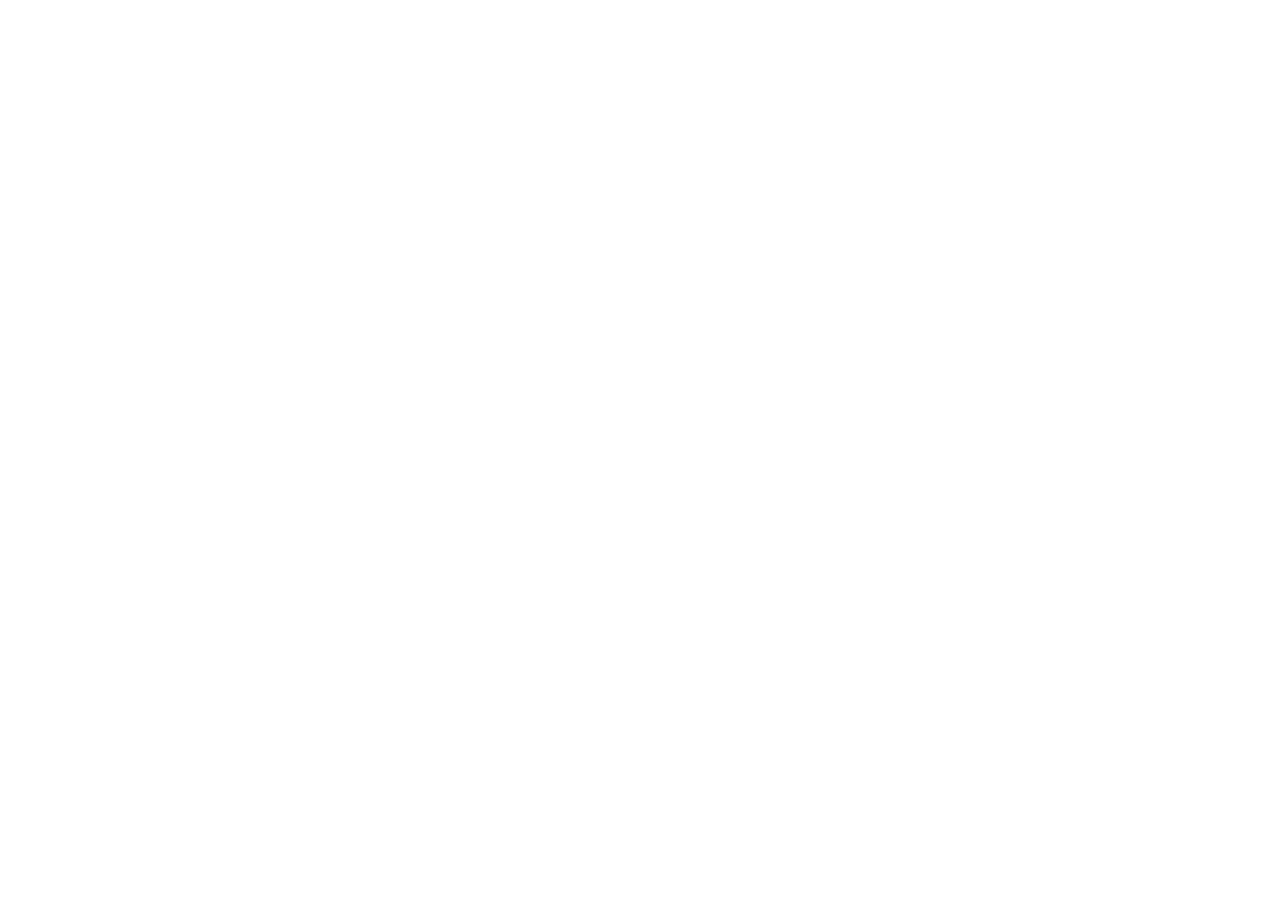
==== Basic/index.html @ 93cb370f "Initial commit with clean .gitignore" ====
<!DOCTYPE html>
<html lang="de">

<head>
    <meta charset="utf-8">
    <meta http-equiv="X-UA-Compatible" content="IE=edge">
    <meta name="viewport" content="width=device-width, initial-scale=1, user-scalable=0">
    <meta name="apple-mobile-web-app-capable" content="yes">
    <meta name="mobile-web-app-capable" content="yes">

    <title>Basic - Portal</title> <!-- enter your own Portal Title for the website at this -->
    <link rel="stylesheet" href="../mastercode/3_11_0/css/masterportal.css">
    <link rel="stylesheet" href=""> <!-- Here you can configure your own fonts as url -->

</head>

<body>
    <div id="masterportal-root"></div>
    <script type="text/javascript" src="../mastercode/3_11_0/js/masterportal.js"></script>
</body>

</html>
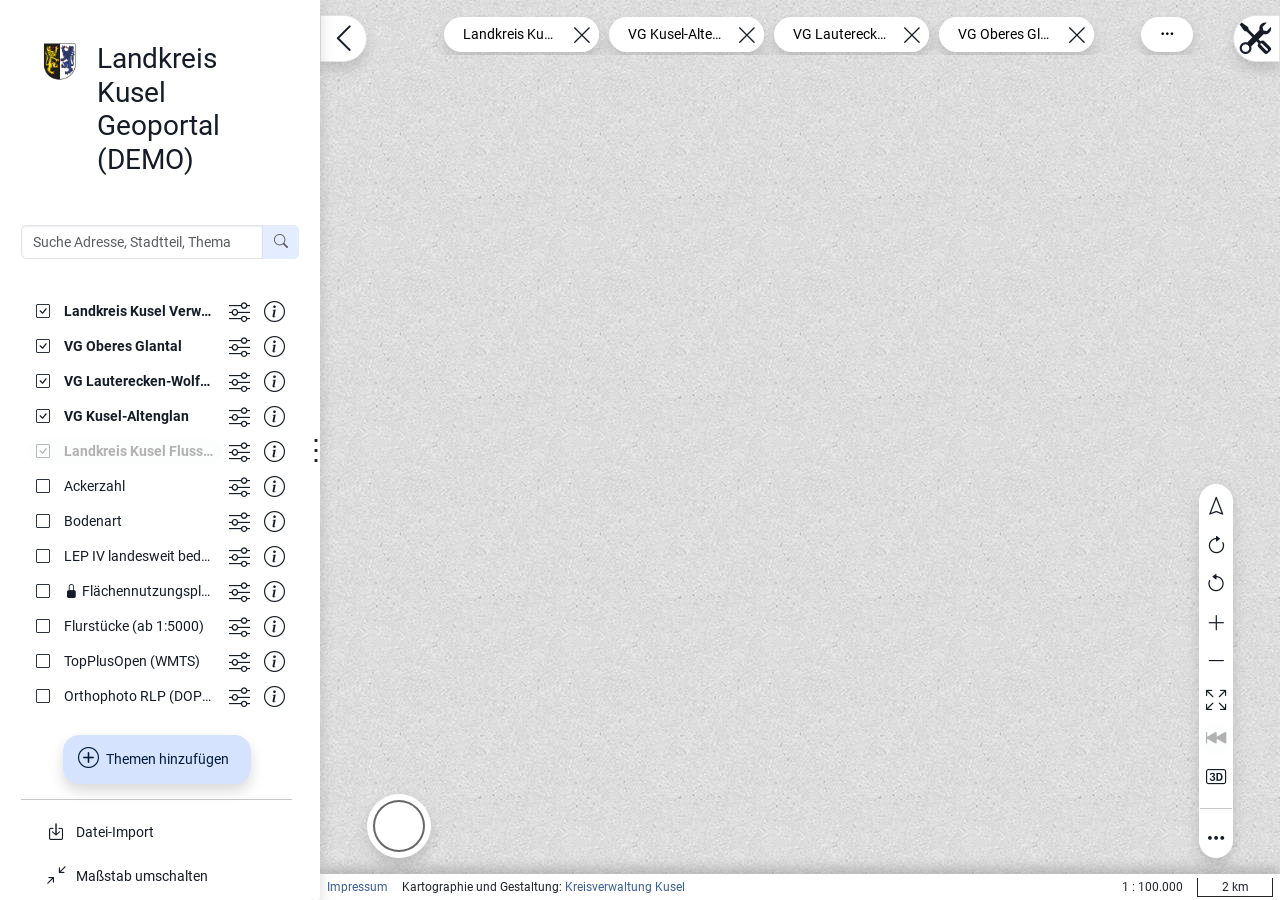
==== commit ca8872aa: "chore(mastercode): bump version to 3.12.1" ====
--- a/Basic/index.html
+++ b/Basic/index.html
@@ -9,14 +9,14 @@
     <meta name="mobile-web-app-capable" content="yes">
 
     <title>Basic - Portal</title> <!-- enter your own Portal Title for the website at this -->
-    <link rel="stylesheet" href="../mastercode/3_11_0/css/masterportal.css">
+    <link rel="stylesheet" href="../mastercode/3_12_1/css/masterportal.css">
     <link rel="stylesheet" href=""> <!-- Here you can configure your own fonts as url -->
 
 </head>
 
 <body>
     <div id="masterportal-root"></div>
-    <script type="text/javascript" src="../mastercode/3_11_0/js/masterportal.js"></script>
+    <script type="text/javascript" src="../mastercode/3_12_1/js/masterportal.js"></script>
 </body>
 
 </html>
